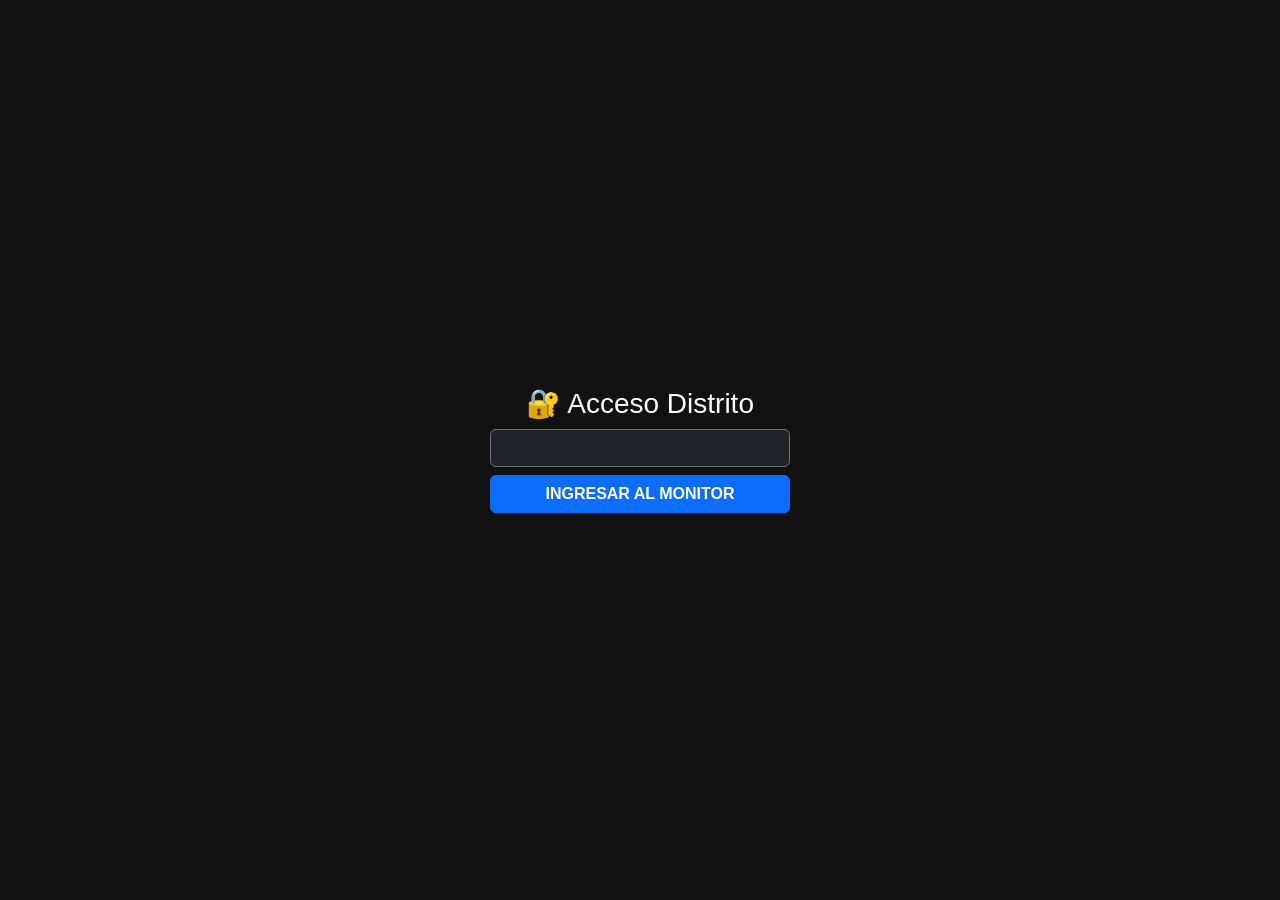
==== dashboard.html @ b0c50e91 "Add dashboard.html with login and data display This is a new HTML file for the dashboard, featuring " ====
<!DOCTYPE html>
<html lang="es">
<head>
    <meta charset="UTF-8">
    <meta name="viewport" content="width=device-width, initial-scale=1.0">
    <title>Monitor Distrito | API Local</title>
    <link href="https://cdn.jsdelivr.net/npm/bootstrap@5.3.0/dist/css/bootstrap.min.css" rel="stylesheet">
    <style>
        body { background-color: #121212; color: white; font-family: 'Segoe UI', sans-serif; min-height: 100vh; }
        #login-overlay { position: fixed; top: 0; left: 0; width: 100%; height: 100%; background: #121212; z-index: 9999; display: flex; justify-content: center; align-items: center; }
        #main-content { display: none; padding: 20px; }
        .stat-card { background: #1e1e1e; border: 1px solid #333; border-radius: 10px; padding: 10px; text-align: center; cursor: pointer; transition: all 0.2s ease; height: 100%; display: flex; flex-direction: column; justify-content: center; }
        .stat-card:hover { background: #252525; border-color: #555; transform: translateY(-2px); }
        .stat-card.active { border: 2px solid #fff; background: #2a2a2a; }
        .stat-val { font-size: 1.3rem; font-weight: bold; display: block; word-break: break-all; }
        .stat-label { font-size: 0.65rem; color: #888; text-transform: uppercase; margin-top: 2px; }
        .pedido-card { border: none; border-left: 8px solid #444; margin-bottom: 15px; background-color: #1e1e1e; color: #e0e0e0; padding: 15px !important; }
        .estado-RECIBIDO { border-left-color: #ffc107 !important; }
        .estado-DESPACHADO { border-left-color: #0d6efd !important; }
        .estado-ENTREGADO { border-left-color: #198754 !important; opacity: 0.8; }
        .estado-CANCELADO { border-left-color: #dc3545 !important; opacity: 0.6; }
        .cliente-info { font-size: 1.2rem; font-weight: bold; color: #fff; text-transform: uppercase; margin-bottom: 5px; }
        .timeline-container { display: flex; flex-wrap: wrap; gap: 10px; background: #252525; padding: 6px 12px; border-radius: 8px; font-size: 0.8rem; width: fit-content; margin-bottom: 10px; border: 1px solid #333; }
        .time-box { display: flex; align-items: center; gap: 4px; }
        .time-box.text-danger { color: #dc3545 !important; }
        .time-label { color: #888; font-size: 0.7rem; }
        .detalle-box { background: #151515; border-radius: 8px; padding: 12px; border: 1px solid #2a2a2a; margin-top: 10px; white-space: pre-wrap; word-wrap: break-word; }
        .badge-pago { background-color: #333; color: #00ff88; border: 1px solid #00ff88; font-weight: bold; display: inline-block; }
        .info-local { font-size: 0.85rem; color: #bbb; }
        .modal-content { background-color: #1e1e1e; color: white; border: 1px solid #444; }
        .search-box { background: #1e1e1e; border: 1px solid #333; border-radius: 10px; padding: 10px; }
        .animate-pulse { animation: pulse-red 2s infinite; }
        @keyframes pulse-red { 0% { box-shadow: 0 0 0 0 rgba(220, 53, 69, 0.4); } 70% { box-shadow: 0 0 0 10px rgba(220, 53, 69, 0); } 100% { box-shadow: 0 0 0 0 rgba(220, 53, 69, 0); } }
    </style>
</head>
<body>

<div id="login-overlay">
    <div style="text-align: center; color: white; max-width: 300px; width: 90%;">
        <h3>🔐 Acceso Distrito</h3>
        <input type="password" id="pass-input" class="form-control bg-dark text-white border-secondary mb-2" placeholder="Contraseña">
        <button onclick="validarClave()" class="btn btn-primary w-100 fw-bold">INGRESAR AL MONITOR</button>
    </div>
</div>

<div id="main-content" class="container-fluid">
    <div class="row mb-3 g-3">
        <div class="col-12 col-md-4 col-xl-3">
            <h2 class="mb-0">🚀 Monitor</h2>
            <div id="status-badge" class="badge bg-success p-1" style="font-size: 0.6rem;">CONECTADO A API</div>
            <button onclick="location.reload()" class="btn btn-link btn-sm text-danger p-0 d-block mt-1">Cerrar Sesión</button>
            <div class="d-flex flex-wrap gap-1 mt-2">
                <a href="https://distrito.menwapp.com/generador_promo.html" class="btn btn-outline-warning btn-sm fw-bold">⭐ PROMOS / HORARIOS</a>
                <a href="https://distrito.menwapp.com/consultaint.html" class="btn btn-outline-warning btn-sm fw-bold">⭐ Consultar Rangos</a>
                <a href="https://distrito.menwapp.com/ausencia.html" class="btn btn-outline-warning btn-sm fw-bold">Mensaje Ausencia</a>
            </div>
            <div class="search-box d-flex flex-column gap-2 mt-3">
                <div class="d-flex gap-2 align-items-center">
                    <span class="small text-secondary">📅</span>
                    <input type="date" id="input-fecha" class="form-control form-control-sm bg-dark text-white border-secondary">
                    <button onclick="consultarFechaManual()" class="btn btn-sm btn-outline-info">🔍</button>
                    <button onclick="volverHoy()" class="btn btn-sm btn-outline-secondary" title="Volver a Hoy">🔄</button>
                </div>
                <div class="d-flex gap-2 align-items-center">
                    <span class="small text-secondary">👤</span>
                    <input type="text" id="input-buscar-cliente" oninput="filtrarPorNombre()" class="form-control form-control-sm bg-dark text-white border-secondary" placeholder="Buscar cliente...">
                </div>
                <button onclick="calcularProductosVendidos()" class="btn btn-sm btn-warning w-100 fw-bold mt-1 text-dark">📊 PRODUCTOS VENDIDOS</button>
            </div>
        </div>
        <div class="col-12 col-md-8 col-xl-9">
            <div class="row g-2 mb-2 row-cols-2 row-cols-sm-4">
                <div class="col"><div class="stat-card" id="filter-RECIBIDO" onclick="aplicarFiltro('RECIBIDO')"><span class="stat-val text-warning" id="count-pendientes">0</span><span class="stat-label">Pendientes</span></div></div>
                <div class="col"><div class="stat-card" id="filter-DESPACHADO" onclick="aplicarFiltro('DESPACHADO')"><span class="stat-val text-primary" id="count-camino">0</span><span class="stat-label">En Camino</span></div></div>
                <div class="col"><div class="stat-card" id="filter-CANCELADO" onclick="aplicarFiltro('CANCELADO')"><span class="stat-val text-danger" id="count-cancelados">0</span><span class="stat-label">Cancelados</span></div></div>
                <div class="col"><div class="stat-card" id="filter-ENTREGADO" onclick="aplicarFiltro('ENTREGADO')"><span class="stat-val text-success" id="count-entregados">0</span><span class="stat-label">Entregados</span></div></div>
            </div>
            <div class="row g-2 mb-2 row-cols-3">
                <div class="col"><div class="stat-card active" id="filter-TODOS" onclick="aplicarFiltro('TODOS')"><span class="stat-val text-white" id="count-total">0</span><span class="stat-label">Total</span></div></div>
                <div class="col"><div class="stat-card border-warning" style="cursor: default; background: #232015;"><span class="stat-val text-warning" id="count-domicilios">0 u</span><span class="stat-label">🛵 Domicilios</span></div></div>
                <div class="col"><div class="stat-card border-purple" style="cursor: default; background: #1a1523; border-color: #a855f7 !important;"><span class="stat-val" id="count-recoger" style="color: #a855f7;">0 u</span><span class="stat-label">🏬 Recoger</span></div></div>
            </div>
            <div class="row g-2 mb-2 row-cols-2">
                <div class="col"><div class="stat-card border-info" style="cursor: default; background: #141f27;"><span class="stat-val text-info" id="total-transferencia">$0</span><span class="stat-label">💵 Total Transferencia</span></div></div>
                <div class="col"><div class="stat-card border-light" style="cursor: default; background: #222;"><span class="stat-val text-light" id="total-efectivo">$0</span><span class="stat-label">💰 Total Efectivo</span></div></div>
            </div>
            <div class="row g-2">
                <div class="col-12"><div class="stat-card border-success" style="cursor: default; background: #112419; padding: 15px;"><span class="stat-val text-success" id="total-dinero" style="font-size: 1.8rem;">$0</span><span class="stat-label" id="label-dinero" style="font-size: 0.8rem; letter-spacing: 1px;">Total Vendido (Sin cancelados)</span></div></div>
            </div>
        </div>
    </div>
    <div id="contenedor-pedidos" class="row"></div>
</div>
<div class="modal fade" id="modalSuscripcion" tabindex="-1" aria-hidden="true" data-bs-backdrop="static">
  <div class="modal-dialog modal-dialog-centered">
    <div class="modal-content border-warning">
      <div class="modal-header border-secondary">
        <h5 class="modal-title text-warning fw-bold">⚠️ RECORDATORIO IMPORTANTE</h5>
        <button type="button" class="btn-close btn-close-white" data-bs-dismiss="modal" aria-label="Close"></button>
      </div>
      <div class="modal-body text-center py-4">
        <p class="fs-5 mb-0 px-2">
          Recuerde que hoy <strong class="text-danger">11</strong> es la fecha de corte de tu suscripción, evita bloqueos del sistema.
        </p>
      </div>
      <div class="modal-footer border-0 justify-content-center">
        <button type="button" class="btn btn-warning fw-bold px-4 text-dark" data-bs-dismiss="modal">ENTENDIDO</button>
      </div>
    </div>
  </div>
</div>
<script src="https://cdn.jsdelivr.net/npm/bootstrap@5.3.0/dist/js/bootstrap.bundle.min.js"></script>
<script>
    const CLAVE_SECRETA = "Embajada2026";
    const API_BASE = "https://nube.menwapp.com/api/embajada";";
    const FECHA_CORTE = "2026-10-11";
    let pedidosCache = [];
    let filtroActual = "TODOS";
    let busquedaNombreActual = ""; 

function validarClave() {
    if (document.getElementById('pass-input').value === CLAVE_SECRETA) {
        document.getElementById('login-overlay').style.display = 'none';
        document.getElementById('main-content').style.display = 'block';
        
        // Ejecutar funciones de carga y verificación aquí
        cargarDatos();
        verificarSuscripcion(); // Se verifica solo cuando el usuario entra
        setInterval(cargarDatos, 10000);
    } else { 
        alert("Clave incorrecta"); 
    }
}
// Nueva función más precisa
function obtenerFechaLocal() {
    // Obtiene la fecha en zona horaria de Bogotá
    const d = new Date(new Date().toLocaleString("en-US", {timeZone: "America/Bogota"}));
    const yyyy = d.getFullYear();
    const mm = String(d.getMonth() + 1).padStart(2, '0');
    const dd = String(d.getDate()).padStart(2, '0');
    return `${yyyy}-${mm}-${dd}`;
}

function verificarSuscripcion() {
    const hoy = obtenerFechaLocal();
    console.log("Fecha actual:", hoy); // Útil para depurar en la consola del navegador (F12)

    // Compara si la fecha actual es igual o mayor a la de corte
    if (hoy >= FECHA_CORTE) {
        const modalEl = document.getElementById('modalSuscripcion');
        const modal = new bootstrap.Modal(modalEl);
        modal.show();
    }
}






    async function cargarDatos(fechaTarget = null) {
        const fecha = fechaTarget || document.getElementById('input-fecha').value;
        try {
            const response = await fetch(`${API_BASE}/obtener_pedidos?fecha=${fecha}`);
            pedidosCache = await response.json() || [];
            actualizarContadores();
            dibujarPedidos();
        } catch (e) { console.error("Error API:", e); }
    }

    function actualizarContadores() {
        if (!Array.isArray(pedidosCache)) return;
        const validos = pedidosCache.filter(p => p.estado !== 'CANCELADO');
        document.getElementById('count-total').innerText = pedidosCache.length;
        document.getElementById('count-pendientes').innerText = pedidosCache.filter(p => p.estado === 'RECIBIDO').length;
        document.getElementById('count-camino').innerText = pedidosCache.filter(p => p.estado === 'DESPACHADO').length;
        document.getElementById('count-entregados').innerText = pedidosCache.filter(p => p.estado === 'ENTREGADO').length;
        document.getElementById('count-cancelados').innerText = pedidosCache.filter(p => p.estado === 'CANCELADO').length;
        const totalDinero = validos.reduce((acc, p) => acc + parseFloat(p.total || 0), 0);
        document.getElementById('total-dinero').innerText = `$${totalDinero.toLocaleString()}`;
        const transf = validos.filter(p => (p.metodo_pago || '').toLowerCase().includes('transferencia')).reduce((acc, p) => acc + parseFloat(p.total || 0), 0);
        const efec = validos.filter(p => !(p.metodo_pago || '').toLowerCase().includes('transferencia')).reduce((acc, p) => acc + parseFloat(p.total || 0), 0);
        document.getElementById('total-transferencia').innerText = `$${transf.toLocaleString()}`;
        document.getElementById('total-efectivo').innerText = `$${efec.toLocaleString()}`;
        document.getElementById('count-domicilios').innerText = `${validos.length - validos.filter(p => (p.barrio || '').trim().toUpperCase() === 'LOCAL').length} u`;
        document.getElementById('count-recoger').innerText = `${validos.filter(p => (p.barrio || '').trim().toUpperCase() === 'LOCAL').length} u`;
    }

    function calcularProductosVendidos() {
        const conteoProductos = {};
        pedidosCache.filter(p => p.estado !== 'CANCELADO').forEach(pedido => {
            (pedido.detalle_pedido || "").split('\n').forEach(linea => {
                const matchFormato = linea.match(/•\s*(\d+)\s*x\s*([^$]+)/i);
                if (matchFormato) {
                    const cantidad = parseInt(matchFormato[1]);
                    const producto = matchFormato[2].trim().toUpperCase();
                    if (cantidad > 0 && producto && !producto.includes("TOTAL") && !producto.includes("RESUMEN")) {
                        conteoProductos[producto] = (conteoProductos[producto] || 0) + cantidad;
                    }
                }
            });
        });
        const listaOrdenada = Object.keys(conteoProductos).map(nombre => ({ nombre, cantidad: conteoProductos[nombre] })).sort((a, b) => b.cantidad - a.cantidad);
        const tablaCuerpo = document.getElementById('tabla-productos-cuerpo');
        tablaCuerpo.innerHTML = listaOrdenada.length === 0 ? `<tr><td colspan="3" class="text-center text-muted py-3">No hay productos registrados.</td></tr>` : listaOrdenada.map((item, index) => `<tr><td class="text-center text-secondary">${index + 1}</td><td class="text-white">${item.nombre}</td><td class="text-end text-success fw-bold">${item.cantidad} u</td></tr>`).join('');
        new bootstrap.Modal(document.getElementById('modalProductosVendidos')).show();
    }

    function dibujarPedidos() {
        const contenedor = document.getElementById('contenedor-pedidos');
        contenedor.innerHTML = '';
        let filtrados = filtroActual === "TODOS" ? pedidosCache : pedidosCache.filter(p => p.estado === filtroActual);
        if (busquedaNombreActual !== "") filtrados = filtrados.filter(p => (p.cliente || '').toLowerCase().includes(busquedaNombreActual));

        filtrados.forEach(p => {
            const esTransferencia = (p.metodo_pago || '').toLowerCase().includes('transferencia');
            const esRecoger = (p.barrio || '').trim().toUpperCase() === 'LOCAL';
            const badgeEntrega = esRecoger ? `<span class="badge text-white border border-purple" style="background-color: #a855f7;">🏬 RECOGE LOCAL</span>` : `<span class="badge bg-dark text-white border border-warning">🛵 DOMICILIO</span>`;
            
            const div = document.createElement('div');
            div.className = "col-12 col-xxl-6 mb-3";
            div.innerHTML = `
                <div class="card pedido-card shadow estado-${p.estado}">
                    <div class="d-flex flex-wrap justify-content-between align-items-start gap-2 mb-2">
                        <div style="flex: 1; min-width: 200px;">
                            <div class="d-flex flex-wrap align-items-center gap-2 mb-1">
                                <span class="badge bg-dark border border-secondary text-info">#${p.id_pedido_local || '??'}</span>
                                <span class="badge bg-secondary" style="font-size:0.7rem">${p.estado || 'RECIBIDO'}</span>
                                ${badgeEntrega}
                            </div>
                            <div class="cliente-info">${(p.cliente || 'CLIENTE SIN NOMBRE').toUpperCase()}</div>
                            <div class="timeline-container">
                                <div class="time-box"><span class="time-label">RECIBIDO:</span> <b>${formatearH(p.hora_ingreso)}</b></div>
                                <div class="time-box text-primary"><span class="time-label text-primary">DESPACHO:</span> <b>${formatearH(p.hora_despacho)}</b></div>
                                <div class="time-box text-success"><span class="time-label text-success">ENTREGA:</span> <b>${formatearH(p.hora_entrega)}</b></div>
                            </div>
                        </div>
                        <div class="text-md-end text-start p-2 rounded" style="background: rgba(255,255,255,0.03); min-width: 130px; border: 1px solid #2a2a2a;">
                            <h3 class="text-success fw-bold mb-0" style="font-size: 1.6rem; word-break: break-all;">$${parseFloat(p.total || 0).toLocaleString()}</h3>
                            <span class="badge badge-pago px-2 py-1 mt-1" style="font-size: 0.75rem;">${(p.metodo_pago || 'EFECTIVO').toUpperCase()}</span>
                        </div>
                    </div>
                    <div class="row mt-2">
                        <div class="col-md-7">
                            <p class="mb-2 info-local"><strong class="text-warning">📍 Dirección:</strong> ${p.direccion || 'No especificada'}</p>
                            <p class="mb-2 info-local"><strong class="text-info">🏘️ Barrio:</strong> <span class="badge bg-dark text-white border border-info" style="font-size: 0.9rem;">${(p.barrio || 'SIN ESPECIFICAR').toUpperCase()}</span></p>
                            <div class="detalle-box"><div class="detalle-texto">${p.detalle_pedido || 'Sin detalles'}</div></div>
                        </div>
                        <div class="col-md-5 text-end d-flex flex-column justify-content-end gap-2 mt-3 mt-md-0">
                            ${esTransferencia ? `<button onclick="verComprobante(${p.id_pedido_local})" class="btn ${p.validado ? 'btn-outline-success' : 'btn-outline-danger animate-pulse'} btn-sm fw-bold py-2 w-100">${p.validado ? '✅ PAGO VALIDADO (VER)' : '⚠️ SIN VALIDAR (REVISAR)'}</button>` : ''}
                            <a href="${p.whatsapp_url || '#'}" target="_blank" class="btn btn-success btn-sm w-100 fw-bold py-2">📱 WHATSAPP</a>
                        </div>
                    </div>
                </div>`;
            contenedor.appendChild(div);
        });
    }

    function formatearH(h) {
        if (!h || h === "None" || h === "null") return "--:--";
        if (h.length > 5) {
            const date = new Date(h);
            return !isNaN(date) ? date.toLocaleTimeString('es-CO', {hour: '2-digit', minute: '2-digit', hour12: false}) : "--:--";
        }
        return h;
    }

    function verComprobante(id) { 
        document.getElementById('img-comprobante').src = `https://nube.menwapp.com/distrito/imagenes/pedido_${id}.jpg`;
        new bootstrap.Modal(document.getElementById('modalComprobante')).show(); 
    }
    function consultarFechaManual() { cargarDatos(document.getElementById('input-fecha').value); }
    function volverHoy() { cargarDatos(); }
    function filtrarPorNombre() { busquedaNombreActual = document.getElementById('input-buscar-cliente').value.toLowerCase(); dibujarPedidos(); }
    function aplicarFiltro(f) { filtroActual = f; dibujarPedidos(); }

window.onload = () => {
    // Usa la función unificada para poner la fecha en el input
    document.getElementById('input-fecha').value = obtenerFechaLocal();
    
    // Verifica la suscripción
  //  verificarSuscripcion();
};
</script>

<div class="modal fade" id="modalComprobante" tabindex="-1">
    <div class="modal-dialog modal-dialog-centered"><div class="modal-content">
        <div class="modal-header border-0"><button type="button" class="btn-close btn-close-white" data-bs-dismiss="modal"></button></div>
        <div class="modal-body p-0"><img id="img-comprobante" class="w-100"></div>
    </div></div>
</div>

<div class="modal fade" id="modalProductosVendidos" tabindex="-1">
    <div class="modal-dialog modal-dialog-centered">
        <div class="modal-content p-3">
            <div class="d-flex justify-content-between align-items-center mb-3">
                <h5 class="text-warning fw-bold mb-0">📊 Ranking de Productos</h5>
                <button type="button" class="btn-close btn-close-white" data-bs-dismiss="modal"></button>
            </div>
            <table class="table table-dark table-striped"><tbody id="tabla-productos-cuerpo"></tbody></table>
        </div>
    </div>
</div>

</body>
</html>
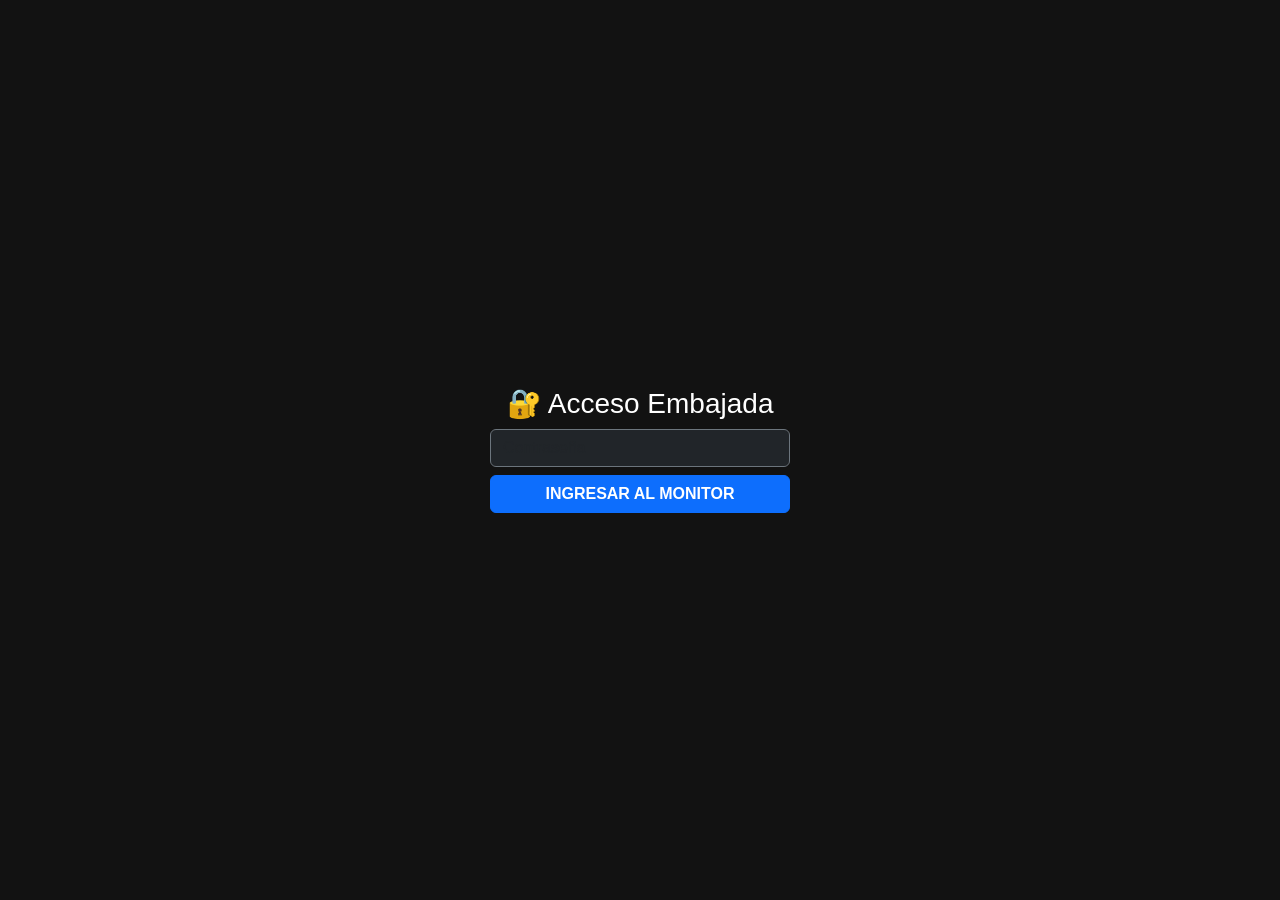
==== commit 778e061e: "Update dashboard.html" ====
--- a/dashboard.html
+++ b/dashboard.html
@@ -3,7 +3,7 @@
 <head>
     <meta charset="UTF-8">
     <meta name="viewport" content="width=device-width, initial-scale=1.0">
-    <title>Monitor Distrito | API Local</title>
+    <title>Monitor Embajada | API Local</title>
     <link href="https://cdn.jsdelivr.net/npm/bootstrap@5.3.0/dist/css/bootstrap.min.css" rel="stylesheet">
     <style>
         body { background-color: #121212; color: white; font-family: 'Segoe UI', sans-serif; min-height: 100vh; }
@@ -37,7 +37,7 @@
 
 <div id="login-overlay">
     <div style="text-align: center; color: white; max-width: 300px; width: 90%;">
-        <h3>🔐 Acceso Distrito</h3>
+        <h3>🔐 Acceso Embajada</h3>
         <input type="password" id="pass-input" class="form-control bg-dark text-white border-secondary mb-2" placeholder="Contraseña">
         <button onclick="validarClave()" class="btn btn-primary w-100 fw-bold">INGRESAR AL MONITOR</button>
     </div>
@@ -266,7 +266,7 @@
     }
 
     function verComprobante(id) { 
-        document.getElementById('img-comprobante').src = `https://nube.menwapp.com/distrito/imagenes/pedido_${id}.jpg`;
+        document.getElementById('img-comprobante').src = `https://nube.menwapp.com/embajada/imagenes/pedido_${id}.jpg`;
         new bootstrap.Modal(document.getElementById('modalComprobante')).show(); 
     }
     function consultarFechaManual() { cargarDatos(document.getElementById('input-fecha').value); }
@@ -304,3 +304,4 @@
 
 </body>
 </html>
+
